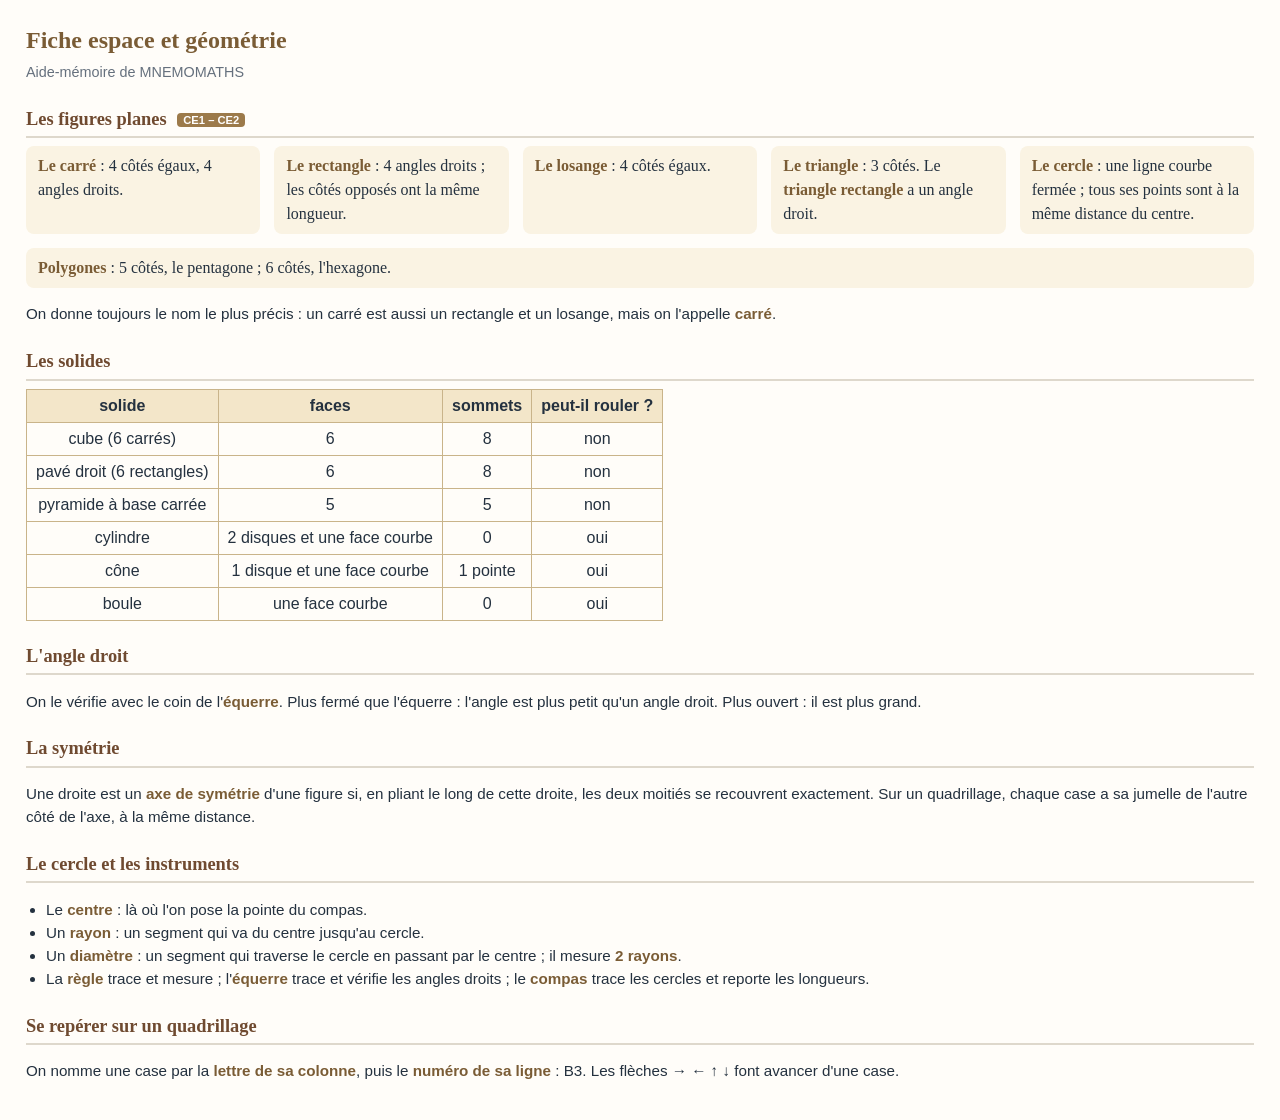
==== fiche-geometrie.html @ 656ee049 "Add files via upload" ====
<!doctype html>
<html lang="fr"><head><meta charset="UTF-8" /><meta name="viewport" content="width=device-width, initial-scale=1.0" />
<title>Fiche espace et géométrie</title>
<!-- Fiche aide-mémoire de MNEMOMATHS : on peut la modifier librement. -->
<style>
body{font-family:Georgia,serif;color:#24313f;background:#fffdf9;margin:0;padding:22px 26px;line-height:1.5}
h1{font-size:1.5rem;margin:0 0 4px;color:#7a5c35}.sous{font-family:Arial,sans-serif;color:#65707d;margin:0 0 18px;font-size:.9rem}
h2{font-size:1.15rem;margin:22px 0 8px;color:#6f4a30;border-bottom:2px solid #ded8cc;padding-bottom:3px}
p,li{font-family:Arial,sans-serif;font-size:.95rem}ul{padding-left:20px}strong{color:#7a5c35}
table{border-collapse:collapse;font-family:Arial,sans-serif;margin:6px 0 10px}td,th{border:1px solid #c9b48a;padding:4px 9px;text-align:center}
th{background:#f3e6c9;font-weight:700}.tables td{width:2.1em}.tables .d{background:#f3e6c9;font-weight:700}.tables .c{background:#ffe9a3}
.niv{display:inline-block;font:700 .7rem Arial;color:#fff;background:#9c7a4a;border-radius:4px;padding:1px 6px;margin-left:6px;vertical-align:middle}
.grille{display:flex;flex-wrap:wrap;gap:14px}.grille div{flex:1 1 200px;background:#faf3e3;border-radius:8px;padding:8px 12px}
svg{display:block;margin:4px auto}
</style></head><body>
<h1>Fiche espace et géométrie</h1><p class="sous">Aide-mémoire de MNEMOMATHS</p>

<h2>Les figures planes <span class="niv">CE1 – CE2</span></h2>
<div class="grille">
<div><strong>Le carré</strong> : 4 côtés égaux, 4 angles droits.</div>
<div><strong>Le rectangle</strong> : 4 angles droits ; les côtés opposés ont la même longueur.</div>
<div><strong>Le losange</strong> : 4 côtés égaux.</div>
<div><strong>Le triangle</strong> : 3 côtés. Le <strong>triangle rectangle</strong> a un angle droit.</div>
<div><strong>Le cercle</strong> : une ligne courbe fermée ; tous ses points sont à la même distance du centre.</div>
<div><strong>Polygones</strong> : 5 côtés, le pentagone ; 6 côtés, l'hexagone.</div>
</div>
<p>On donne toujours le nom le plus précis : un carré est aussi un rectangle et un losange, mais on l'appelle <strong>carré</strong>.</p>
<h2>Les solides</h2>
<table><tr><th>solide</th><th>faces</th><th>sommets</th><th>peut-il rouler ?</th></tr>
<tr><td>cube (6 carrés)</td><td>6</td><td>8</td><td>non</td></tr><tr><td>pavé droit (6 rectangles)</td><td>6</td><td>8</td><td>non</td></tr>
<tr><td>pyramide à base carrée</td><td>5</td><td>5</td><td>non</td></tr><tr><td>cylindre</td><td>2 disques et une face courbe</td><td>0</td><td>oui</td></tr>
<tr><td>cône</td><td>1 disque et une face courbe</td><td>1 pointe</td><td>oui</td></tr><tr><td>boule</td><td>une face courbe</td><td>0</td><td>oui</td></tr></table>
<h2>L'angle droit</h2>
<p>On le vérifie avec le coin de l'<strong>équerre</strong>. Plus fermé que l'équerre : l'angle est plus petit qu'un angle droit. Plus ouvert : il est plus grand.</p>
<h2>La symétrie</h2>
<p>Une droite est un <strong>axe de symétrie</strong> d'une figure si, en pliant le long de cette droite, les deux moitiés se recouvrent exactement. Sur un quadrillage, chaque case a sa jumelle de l'autre côté de l'axe, à la même distance.</p>
<h2>Le cercle et les instruments</h2>
<ul><li>Le <strong>centre</strong> : là où l'on pose la pointe du compas.</li><li>Un <strong>rayon</strong> : un segment qui va du centre jusqu'au cercle.</li><li>Un <strong>diamètre</strong> : un segment qui traverse le cercle en passant par le centre ; il mesure <strong>2 rayons</strong>.</li><li>La <strong>règle</strong> trace et mesure ; l'<strong>équerre</strong> trace et vérifie les angles droits ; le <strong>compas</strong> trace les cercles et reporte les longueurs.</li></ul>
<h2>Se repérer sur un quadrillage</h2>
<p>On nomme une case par la <strong>lettre de sa colonne</strong>, puis le <strong>numéro de sa ligne</strong> : B3. Les flèches → ← ↑ ↓ font avancer d'une case.</p>

</body></html>
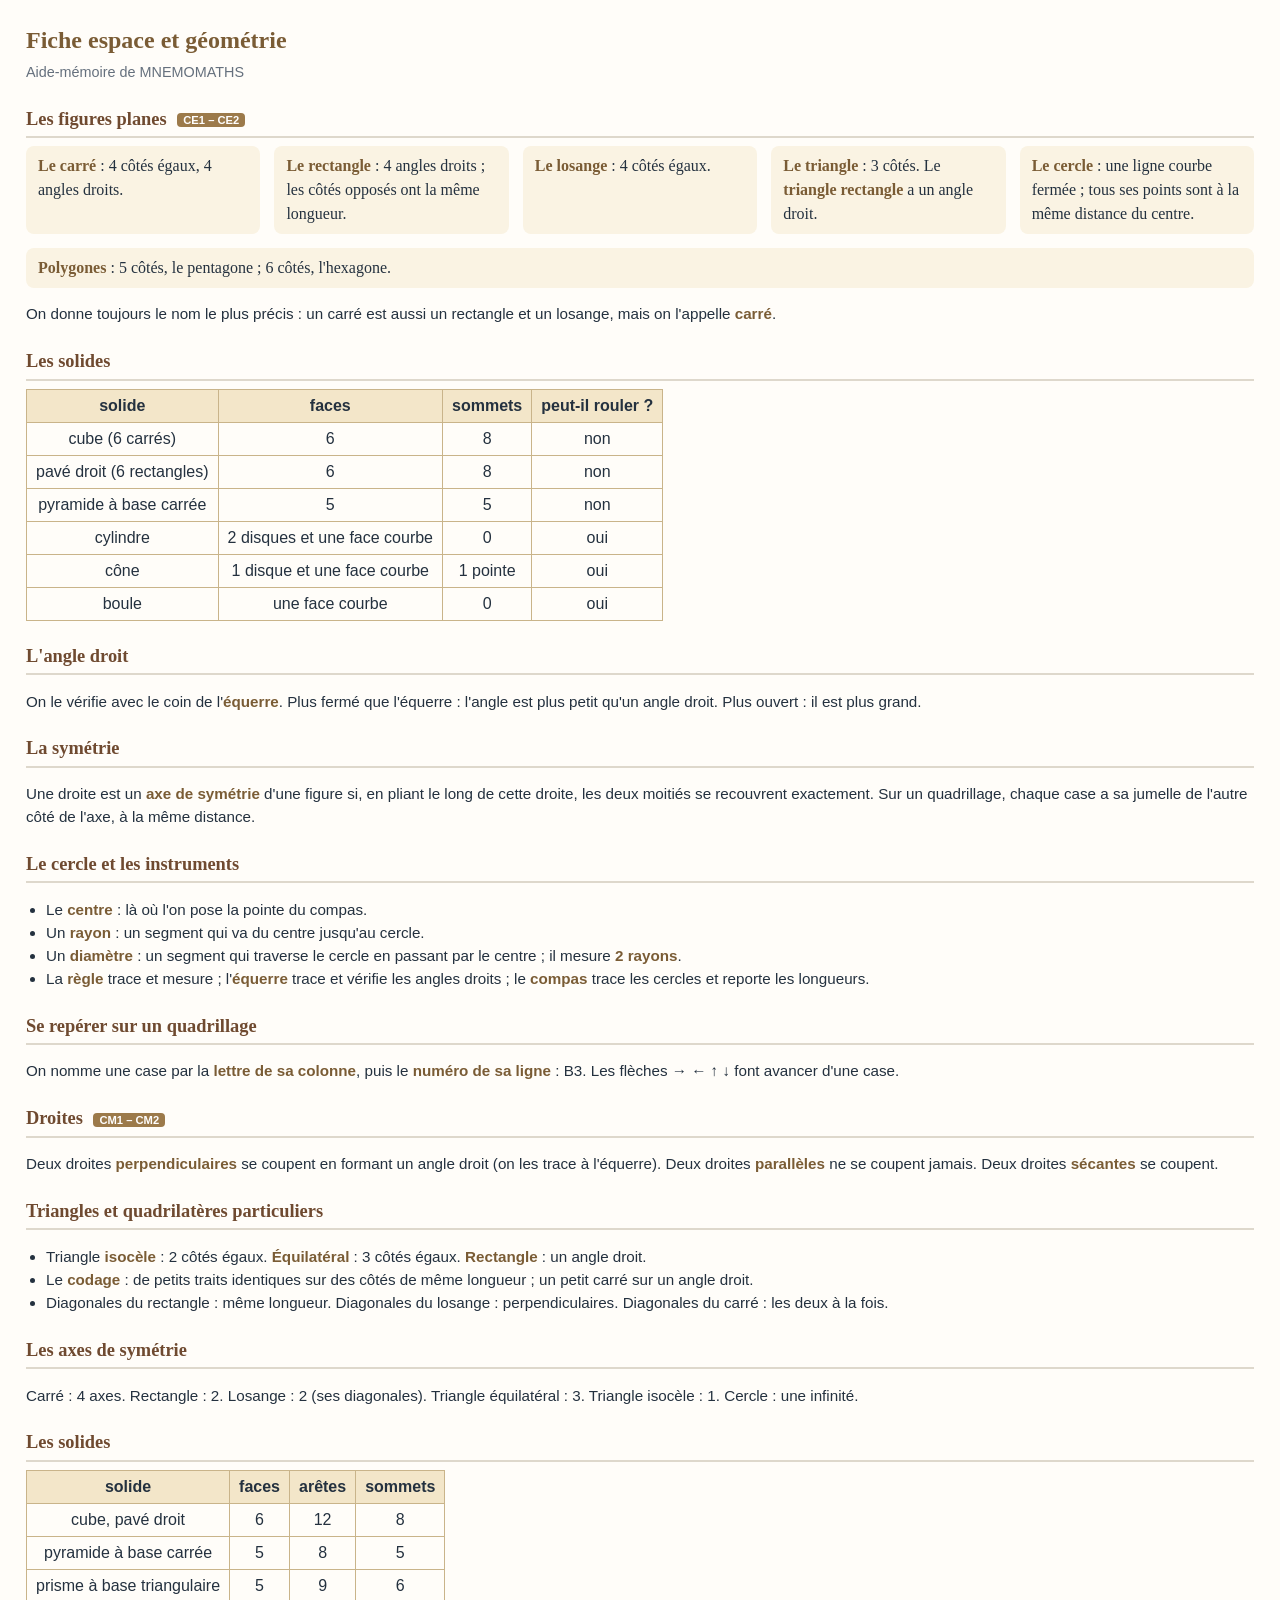
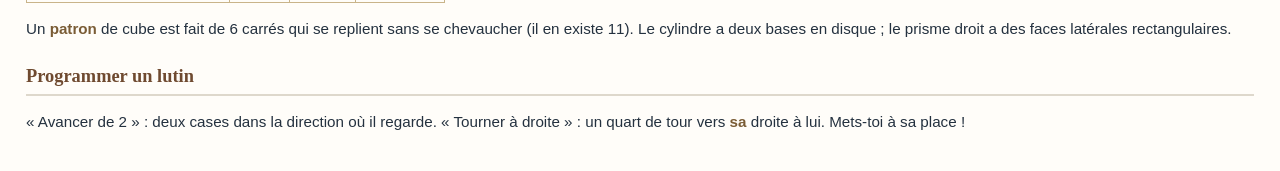
==== commit 47549b8b: "Add files via upload" ====
--- a/fiche-geometrie.html
+++ b/fiche-geometrie.html
@@ -39,4 +39,16 @@
 <h2>Se repérer sur un quadrillage</h2>
 <p>On nomme une case par la <strong>lettre de sa colonne</strong>, puis le <strong>numéro de sa ligne</strong> : B3. Les flèches → ← ↑ ↓ font avancer d'une case.</p>
 
+
+<h2>Droites <span class="niv">CM1 – CM2</span></h2>
+<p>Deux droites <strong>perpendiculaires</strong> se coupent en formant un angle droit (on les trace à l'équerre). Deux droites <strong>parallèles</strong> ne se coupent jamais. Deux droites <strong>sécantes</strong> se coupent.</p>
+<h2>Triangles et quadrilatères particuliers</h2>
+<ul><li>Triangle <strong>isocèle</strong> : 2 côtés égaux. <strong>Équilatéral</strong> : 3 côtés égaux. <strong>Rectangle</strong> : un angle droit.</li><li>Le <strong>codage</strong> : de petits traits identiques sur des côtés de même longueur ; un petit carré sur un angle droit.</li><li>Diagonales du rectangle : même longueur. Diagonales du losange : perpendiculaires. Diagonales du carré : les deux à la fois.</li></ul>
+<h2>Les axes de symétrie</h2>
+<p>Carré : 4 axes. Rectangle : 2. Losange : 2 (ses diagonales). Triangle équilatéral : 3. Triangle isocèle : 1. Cercle : une infinité.</p>
+<h2>Les solides</h2>
+<table><tr><th>solide</th><th>faces</th><th>arêtes</th><th>sommets</th></tr><tr><td>cube, pavé droit</td><td>6</td><td>12</td><td>8</td></tr><tr><td>pyramide à base carrée</td><td>5</td><td>8</td><td>5</td></tr><tr><td>prisme à base triangulaire</td><td>5</td><td>9</td><td>6</td></tr></table>
+<p>Un <strong>patron</strong> de cube est fait de 6 carrés qui se replient sans se chevaucher (il en existe 11). Le cylindre a deux bases en disque ; le prisme droit a des faces latérales rectangulaires.</p>
+<h2>Programmer un lutin</h2>
+<p>« Avancer de 2 » : deux cases dans la direction où il regarde. « Tourner à droite » : un quart de tour vers <strong>sa</strong> droite à lui. Mets-toi à sa place !</p>
 </body></html>
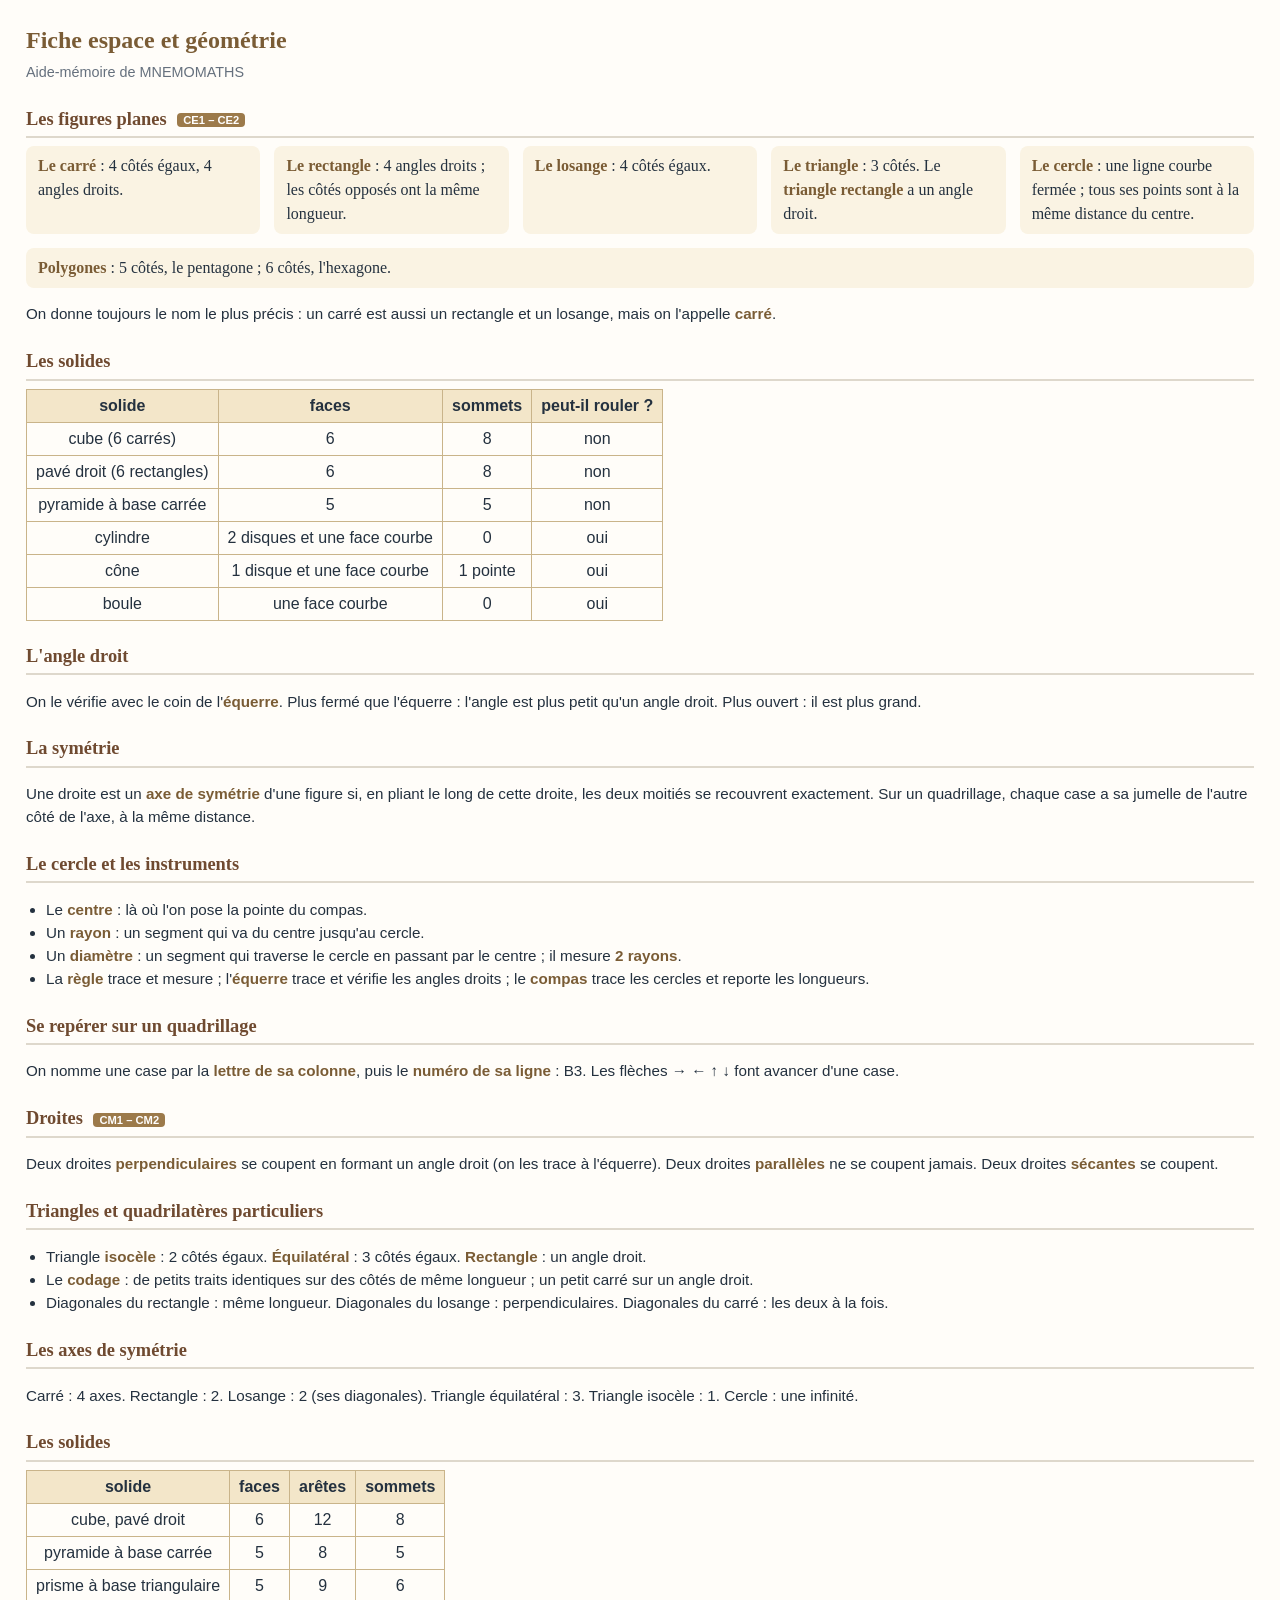
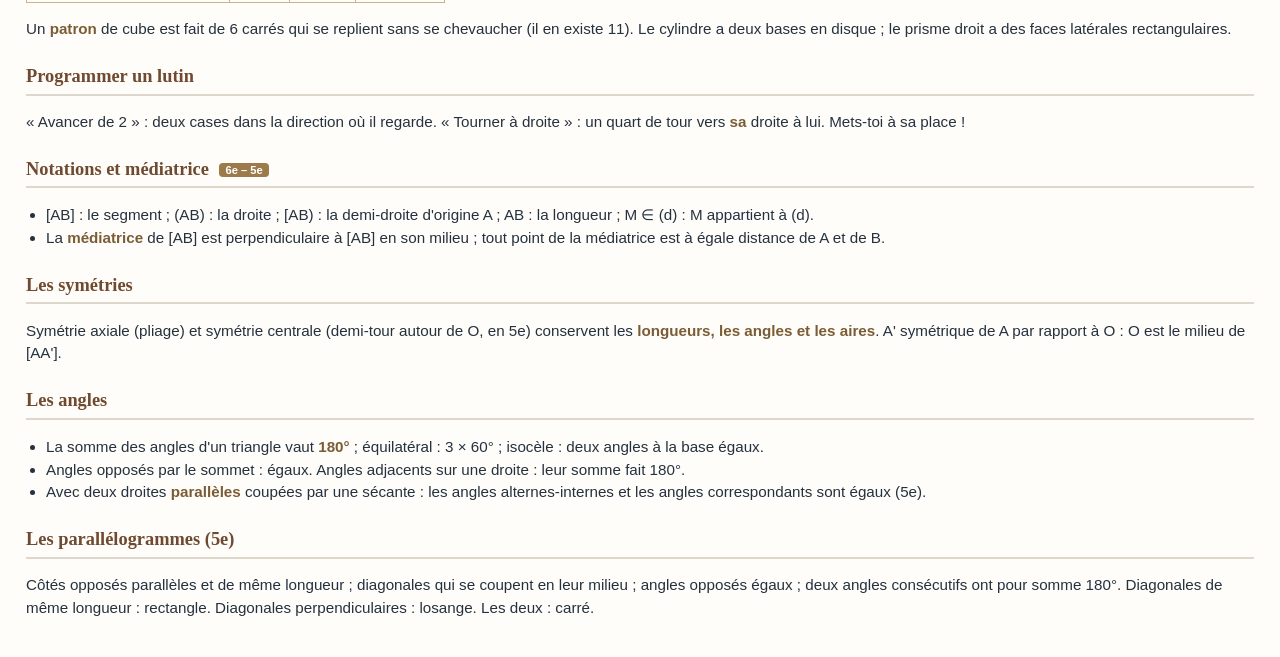
==== commit 5ab44977: "Add files via upload" ====
--- a/fiche-geometrie.html
+++ b/fiche-geometrie.html
@@ -51,4 +51,13 @@
 <p>Un <strong>patron</strong> de cube est fait de 6 carrés qui se replient sans se chevaucher (il en existe 11). Le cylindre a deux bases en disque ; le prisme droit a des faces latérales rectangulaires.</p>
 <h2>Programmer un lutin</h2>
 <p>« Avancer de 2 » : deux cases dans la direction où il regarde. « Tourner à droite » : un quart de tour vers <strong>sa</strong> droite à lui. Mets-toi à sa place !</p>
+
+<h2>Notations et médiatrice <span class="niv">6e – 5e</span></h2>
+<ul><li>[AB] : le segment ; (AB) : la droite ; [AB) : la demi-droite d'origine A ; AB : la longueur ; M ∈ (d) : M appartient à (d).</li><li>La <strong>médiatrice</strong> de [AB] est perpendiculaire à [AB] en son milieu ; tout point de la médiatrice est à égale distance de A et de B.</li></ul>
+<h2>Les symétries</h2>
+<p>Symétrie axiale (pliage) et symétrie centrale (demi-tour autour de O, en 5e) conservent les <strong>longueurs, les angles et les aires</strong>. A' symétrique de A par rapport à O : O est le milieu de [AA'].</p>
+<h2>Les angles</h2>
+<ul><li>La somme des angles d'un triangle vaut <strong>180°</strong> ; équilatéral : 3 × 60° ; isocèle : deux angles à la base égaux.</li><li>Angles opposés par le sommet : égaux. Angles adjacents sur une droite : leur somme fait 180°.</li><li>Avec deux droites <strong>parallèles</strong> coupées par une sécante : les angles alternes-internes et les angles correspondants sont égaux (5e).</li></ul>
+<h2>Les parallélogrammes (5e)</h2>
+<p>Côtés opposés parallèles et de même longueur ; diagonales qui se coupent en leur milieu ; angles opposés égaux ; deux angles consécutifs ont pour somme 180°. Diagonales de même longueur : rectangle. Diagonales perpendiculaires : losange. Les deux : carré.</p>
 </body></html>
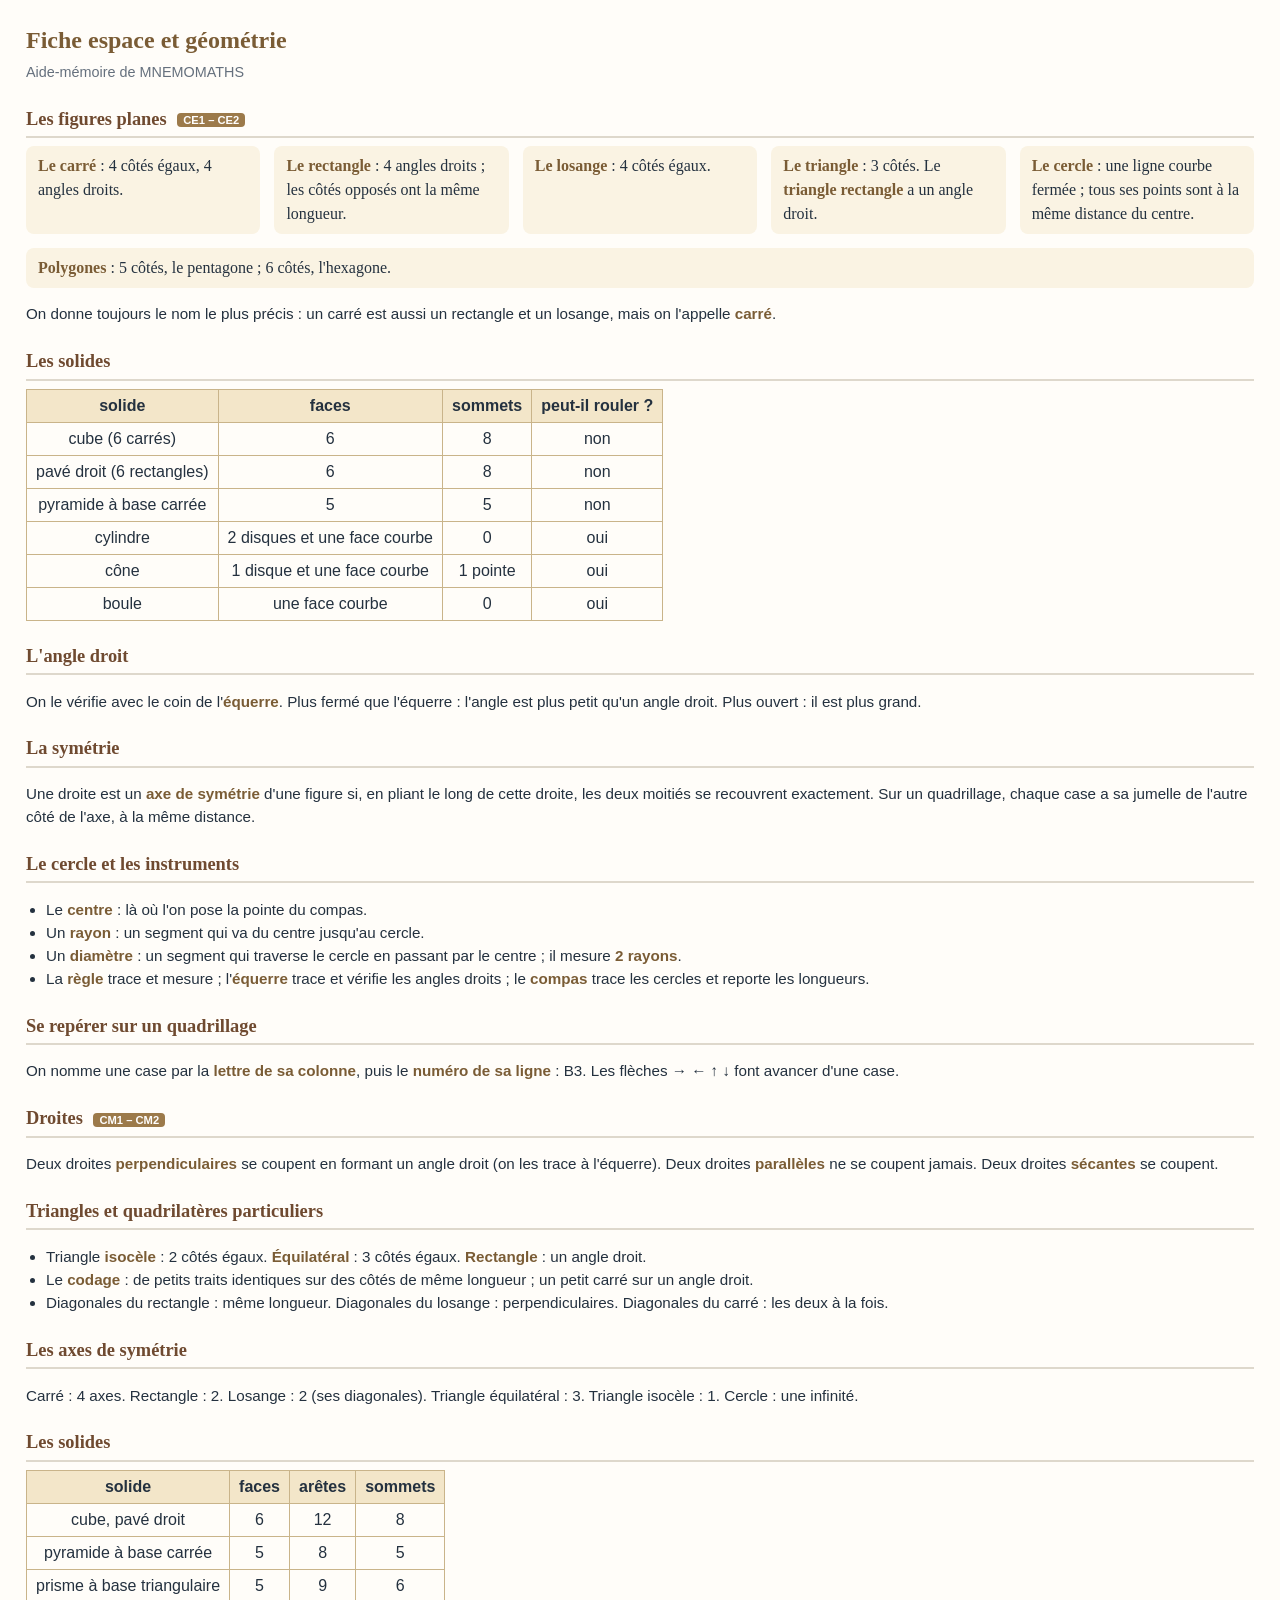
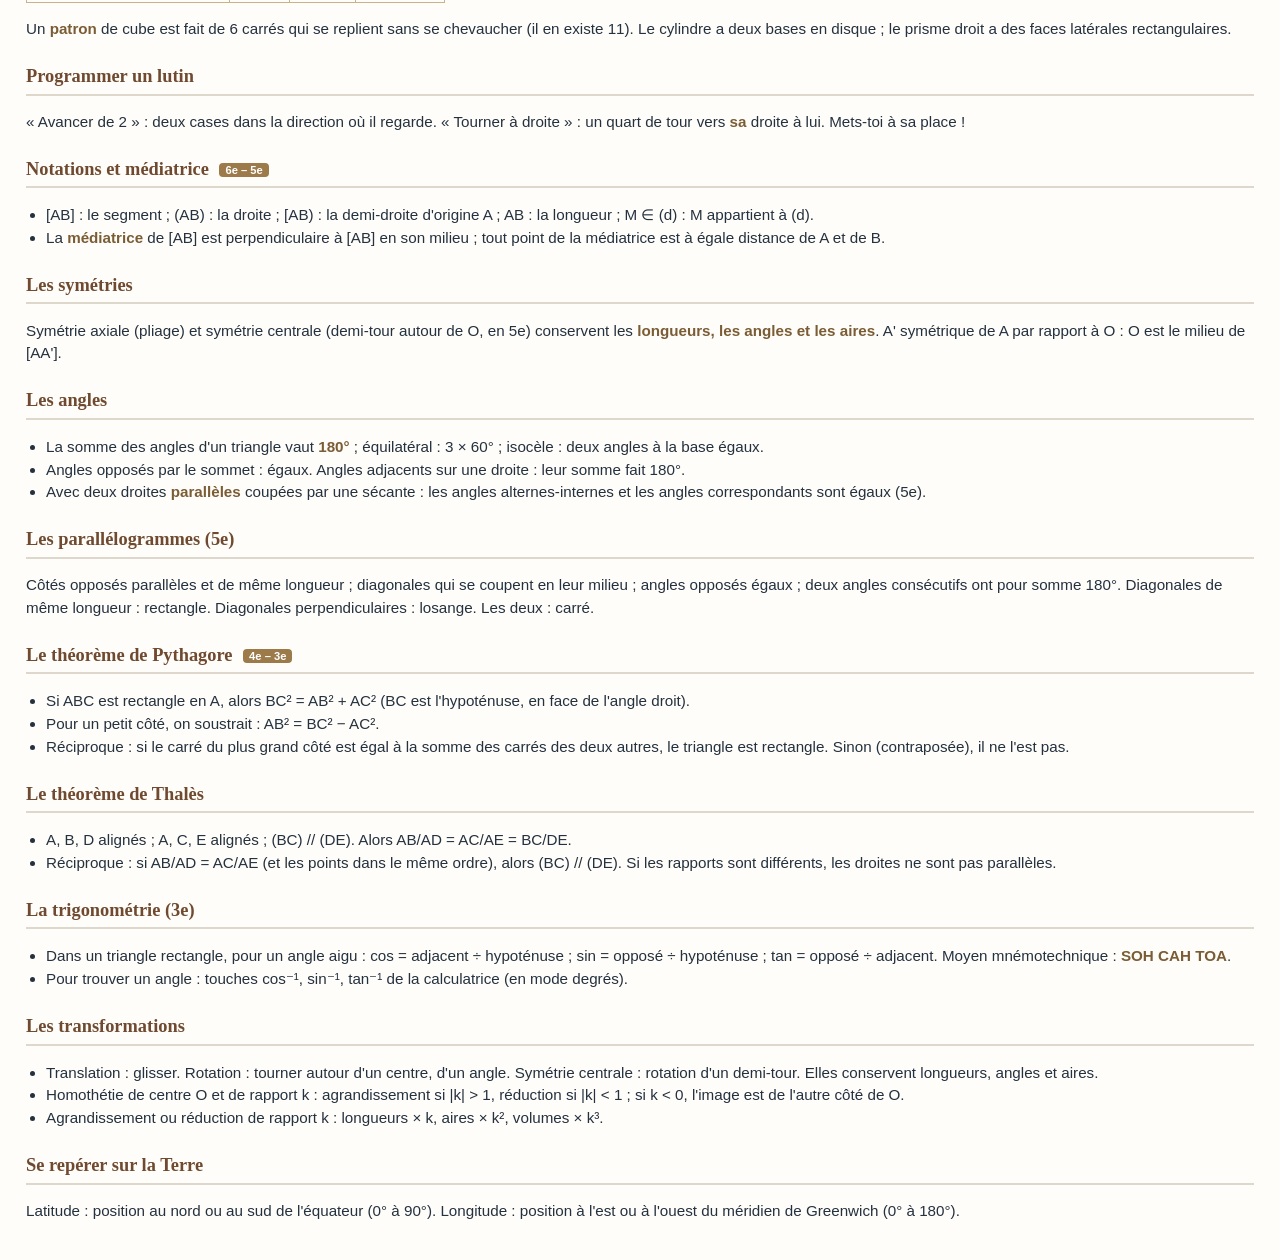
==== commit 68b2e06b: "Add files via upload" ====
--- a/fiche-geometrie.html
+++ b/fiche-geometrie.html
@@ -60,4 +60,20 @@
 <ul><li>La somme des angles d'un triangle vaut <strong>180°</strong> ; équilatéral : 3 × 60° ; isocèle : deux angles à la base égaux.</li><li>Angles opposés par le sommet : égaux. Angles adjacents sur une droite : leur somme fait 180°.</li><li>Avec deux droites <strong>parallèles</strong> coupées par une sécante : les angles alternes-internes et les angles correspondants sont égaux (5e).</li></ul>
 <h2>Les parallélogrammes (5e)</h2>
 <p>Côtés opposés parallèles et de même longueur ; diagonales qui se coupent en leur milieu ; angles opposés égaux ; deux angles consécutifs ont pour somme 180°. Diagonales de même longueur : rectangle. Diagonales perpendiculaires : losange. Les deux : carré.</p>
+<h2>Le théorème de Pythagore <span class="niv">4e – 3e</span></h2>
+<ul><li>Si ABC est rectangle en A, alors BC² = AB² + AC² (BC est l'hypoténuse, en face de l'angle droit).</li>
+<li>Pour un petit côté, on soustrait : AB² = BC² − AC².</li>
+<li>Réciproque : si le carré du plus grand côté est égal à la somme des carrés des deux autres, le triangle est rectangle. Sinon (contraposée), il ne l'est pas.</li></ul>
+<h2>Le théorème de Thalès</h2>
+<ul><li>A, B, D alignés ; A, C, E alignés ; (BC) // (DE). Alors AB/AD = AC/AE = BC/DE.</li>
+<li>Réciproque : si AB/AD = AC/AE (et les points dans le même ordre), alors (BC) // (DE). Si les rapports sont différents, les droites ne sont pas parallèles.</li></ul>
+<h2>La trigonométrie (3e)</h2>
+<ul><li>Dans un triangle rectangle, pour un angle aigu : cos = adjacent ÷ hypoténuse ; sin = opposé ÷ hypoténuse ; tan = opposé ÷ adjacent. Moyen mnémotechnique : <strong>SOH CAH TOA</strong>.</li>
+<li>Pour trouver un angle : touches cos⁻¹, sin⁻¹, tan⁻¹ de la calculatrice (en mode degrés).</li></ul>
+<h2>Les transformations</h2>
+<ul><li>Translation : glisser. Rotation : tourner autour d'un centre, d'un angle. Symétrie centrale : rotation d'un demi-tour. Elles conservent longueurs, angles et aires.</li>
+<li>Homothétie de centre O et de rapport k : agrandissement si |k| &gt; 1, réduction si |k| &lt; 1 ; si k &lt; 0, l'image est de l'autre côté de O.</li>
+<li>Agrandissement ou réduction de rapport k : longueurs × k, aires × k², volumes × k³.</li></ul>
+<h2>Se repérer sur la Terre</h2>
+<p>Latitude : position au nord ou au sud de l'équateur (0° à 90°). Longitude : position à l'est ou à l'ouest du méridien de Greenwich (0° à 180°).</p>
 </body></html>
